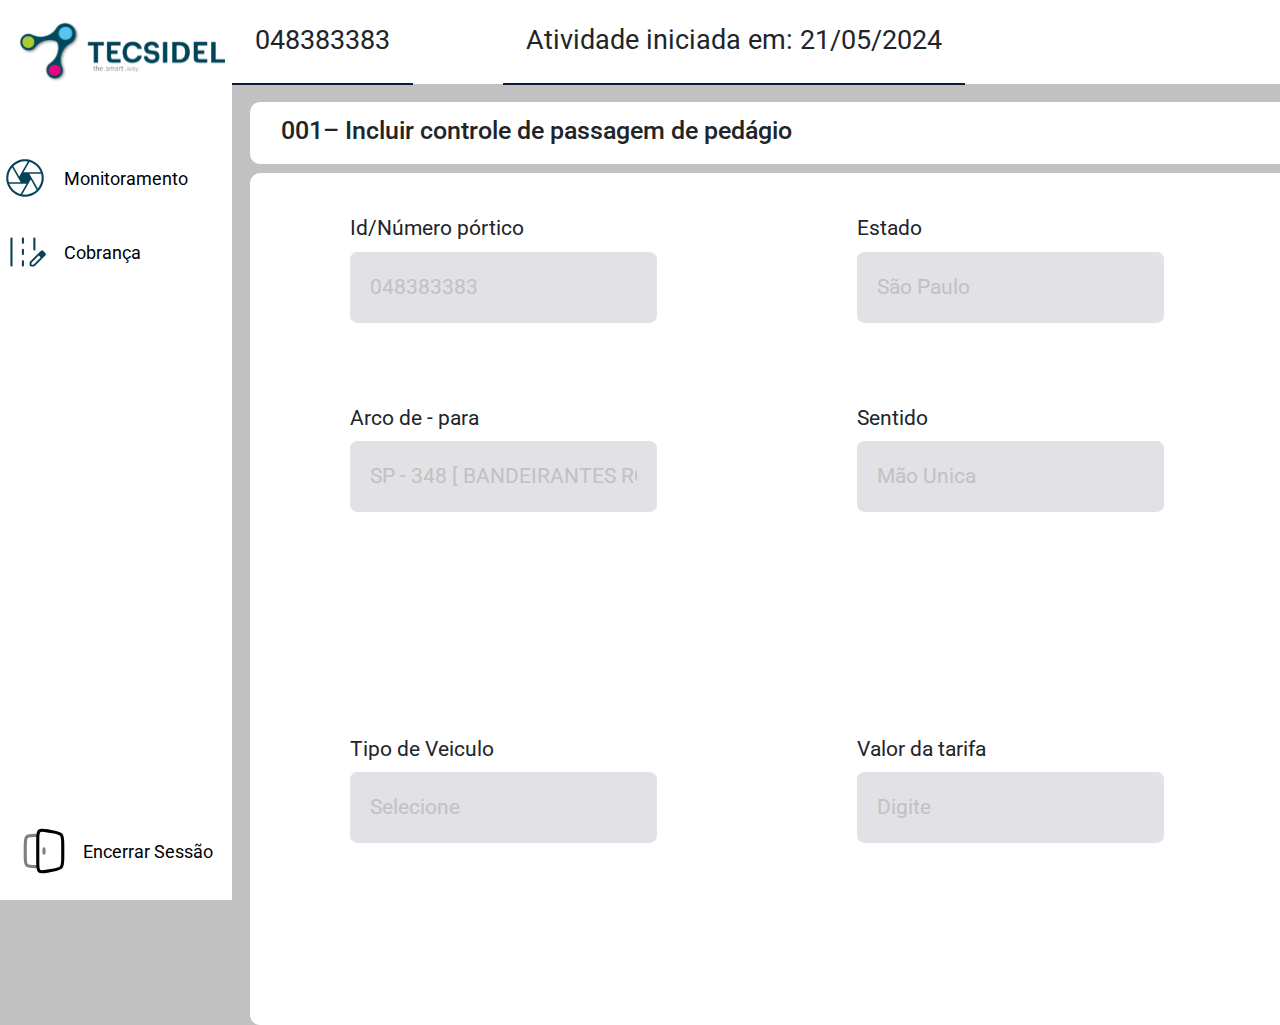
==== src/pages/ControlToll/index.html @ 0fec7f9e "Atualização" ====
<!DOCTYPE html>
<html lang="pt-br">
<head>
  <meta charset="UTF-8">
  <meta name="viewport" content="width=device-width, initial-scale=1.0">
  <link rel="preconnect" href="https://fonts.googleapis.com">
  <link rel="preconnect" href="https://fonts.gstatic.com" crossorigin>
  <link href="https://fonts.googleapis.com/css2?family=Poppins:wght@100;200;300;400;500;600;700;800;900&family=Roboto:wght@100;300;400;500;700;900&display=swap" rel="stylesheet">
  <link href="https://cdn.jsdelivr.net/npm/bootstrap@5.3.3/dist/css/bootstrap.min.css" rel="stylesheet" integrity="sha384-QWTKZyjpPEjISv5WaRU9OFeRpok6YctnYmDr5pNlyT2bRjXh0JMhjY6hW+ALEwIH" crossorigin="anonymous">
  <link rel="stylesheet" href="style.css">
  <title>Tecsidel</title>
</head>
<body>
  <header>
    <div>
      <p>048383383</p>
      <p>Atividade iniciada em: 21/05/2024</p>
    </div>
    <div id="user">
      <img src="../../assets/usuário.png" alt="Imagem de usuário">
      <p>José da Silva</p>
    </div>
  </header>
  <nav>
    <div>
      <img id="logo" src="../../assets/logo2.svg" alt="Logo da empresa Tecsidel">
      <button>
        <img src="../../assets/monitoramento.svg" alt="imagem de uma camera">
        Monitoramento
      </button>
      <button>
        <img src="../../assets/cobranca.svg" alt="imagem de uma pista">
        Cobrança
      </button>
    </div>
    <button>
      <img src="../../assets/encerrar.svg" alt="">
      Encerrar Sessão
    </button>
  </nav>
  <section id="description">
    <h1>001– Incluir controle de passagem de pedágio</h1>
  </section>
  <section id="form">
    <div>
      <label>Id/Número pórtico</label>
      <input type="text" placeholder="048383383">
    </div>
    <div>
      <label>Estado</label>
      <input type="text" placeholder="São Paulo">
    </div>
    <div>
      <label>Cidade</label>
      <input type="text" placeholder="São Paulo">
    </div>
    <div>
      <label>Arco de - para</label>
      <input type="text" placeholder="SP - 348 [ BANDEIRANTES ROD ] - ">
    </div>
    <div>
      <label>Sentido</label>
      <input type="text" placeholder="Mão Unica">
    </div>
    <fieldset>
      <legend>Habilitado para Tag</legend>
      <div>
        <input type="radio" id="Sim" name="habilitado_tag" value="Sim" checked>
        <label for="Sim">Sim</label>
      </div>
      <div>
        <input type="radio" id="Nao" name="habilitado_tag" value="Não">
        <label for="Nao">Não</label>
      </div>
    </fieldset>
    <div>
      <label>Tipo de Veiculo</label>
      <input type="text" placeholder="Selecione">
    </div>
    <div>
      <label>Valor da tarifa</label>
      <input type="text" placeholder="Digite">
    </div>
    <fieldset>
      <legend>Possui isenção de pagamento</legend>
      <div>
        <input type="radio" id="Sim_isencao" name="isencao_pagamento" value="Sim" checked>
        <label for="Sim_isencao">Sim</label>
      </div>
      <div>
        <input type="radio" id="Nao_isencao" name="isencao_pagamento" value="Não">
        <label for="Nao_isencao">Não</label>
      </div>
    </fieldset>
    <div id="button">
      <button class="btn btn-secondary">Cancelar</button>
      <button class="btn btn-primary">Salvar</button>
    </div>
  </section>
  <script src="https://cdn.jsdelivr.net/npm/bootstrap@5.3.3/dist/js/bootstrap.bundle.min.js" integrity="sha384-YvpcrYf0tY3lHB60NNkmXc5s9fDVZLESaAA55NDzOxhy9GkcIdslK1eN7N6jIeHz" crossorigin="anonymous"></script>
</body>
</html>
---- src/pages/ControlToll/style.css ----
* {
  margin: 0;
  padding: 0;
  font-family: "Roboto", sans-serif;
  font-weight: 400;
  font-style: normal;
}

button, input {
  border: none;
  background: none;
}

:root {
  font-size: 62.5%;
}

body {
  display: grid;
  grid-template-columns: 23.2rem auto;
  grid-template-rows: 8.4rem 8.9rem auto;
  grid-template-areas: 
    "nav header" 
    "nav description"
    "nav form";
  width: 100%;
  height: 100vh;
  background: #c1c1c1;
}

header {
  grid-area: header;
  display: flex;
  align-items: center;
  justify-content: center;
  background: white;
  justify-content: space-between;
}

header div {
  display: flex;
  gap: 9.0rem;
  align-items: center;
  justify-content: center;
}

header div img {
  height: 4.3rem;
}

header div p {
  margin-top: 0.8rem;
  font-size: 2.7rem;
  padding: 23px;
  border-bottom: 2px solid #091E3A;
}

#user {
  display: flex;
  gap: .7rem;
  align-items: center;
  justify-content: center;
}

#user p {
  border: none;
}

nav {
  grid-area: nav;
  background: white;
  display: flex;
  justify-content: space-between;
  height: 100vh;
  flex-direction: column;
}

#logo {
  width: 20.7rem;
  height: 6.5rem;
  margin: 1.8rem .7rem 7.0rem 1.8rem;
}

nav button {
  display: flex;
  align-items: center;
  gap: 14px;
  justify-content: center;
  text-align: center;
  font-size: 18px;
  border: none;
  background: none;
  margin-bottom: 24px;
}

nav button img {
  width: 5rem;
  height: 5rem;
}

#description {
  grid-area: description;
  display: flex;
  align-items: center;
  padding: 3.1rem;
  margin: 1.8rem;
  background: white;
  border-radius: 1rem;
}

#form {
  grid-area: form;
  display: grid;
  grid-template-columns: repeat(3, 1fr);
  margin: 0 1.8rem 1.8rem 1.8rem;
  background: white;
  border-radius: 1rem;
  position: relative;
}

#form div input {
  padding: 2rem;
  background: #E2E1E5;
  border-radius: 0.732rem;
  font-size: 2.05rem;
}

#form div label {
  font-size: 2.05rem;
}

#form div input::placeholder {
   color: #C1C1C1;
   font-size: 2.05rem;
}

#form div {
  margin: 4rem 10rem;
}

#form div, #form fieldset {
  display: flex;
  flex-direction: column;
  gap: 0.8rem;
}

fieldset {
  display: flex;
  padding: 1.2rem;
  border-radius: 0.5rem;
}

fieldset legend {
  padding: 0 0.5rem;
}

#button {
  position: absolute;
  bottom: 1.8rem;
  right: 1.8rem;
  display: flex;
  gap: 1rem;
}

#button button {
  padding: 1.2rem 2.4rem;
  border-radius: 0.5rem;
  font-size: 1.4rem;
}

#button button:first-child {
  background: #D2D2D2;
}

#button button:last-child {
  background: #091E3A;
  color: white;
}
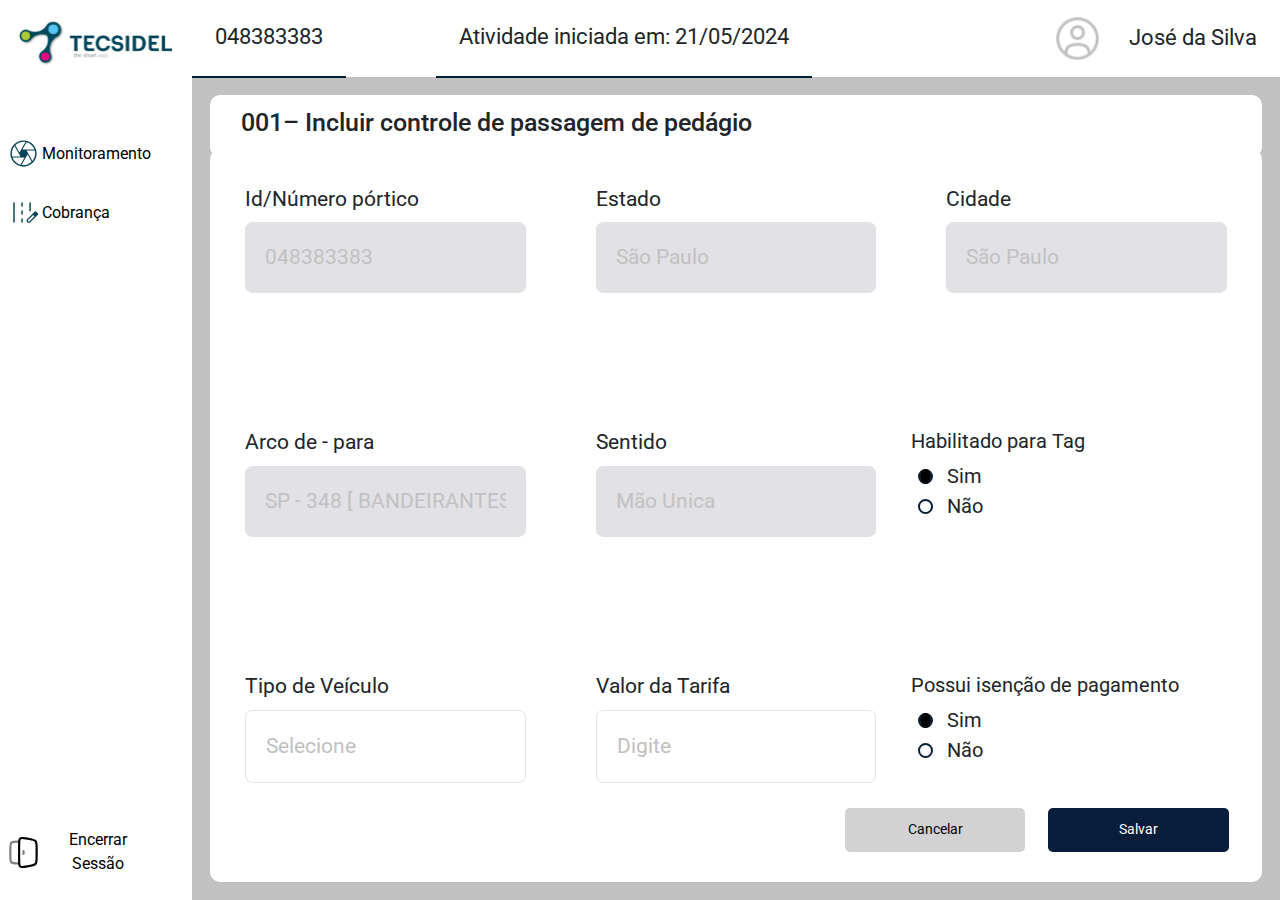
==== commit 29c798ff: "Atualização" ====
--- a/src/pages/ControlToll/index.html
+++ b/src/pages/ControlToll/index.html
@@ -63,39 +63,40 @@
       <input type="text" placeholder="Mão Unica">
     </div>
     <fieldset>
-      <legend>Habilitado para Tag</legend>
-      <div>
-        <input type="radio" id="Sim" name="habilitado_tag" value="Sim" checked>
-        <label for="Sim">Sim</label>
-      </div>
-      <div>
-        <input type="radio" id="Nao" name="habilitado_tag" value="Não">
-        <label for="Nao">Não</label>
-      </div>
-    </fieldset>
+    <legend>Habilitado para Tag</legend>
+    <span>
+      <input type="radio" id="Sim_H" name="habilitado" value="Sim" checked>
+      <label for="Sim_H">Sim</label>
+    </span>
+    <span>
+      <input type="radio" id="Nao_H" name="habilitado" value="Não">
+      <label for="Nao_H">Não</label>
+    </span>
+  </fieldset>
     <div>
-      <label>Tipo de Veiculo</label>
-      <input type="text" placeholder="Selecione">
+      <label for="tipo-veiculo">Tipo de Veículo</label>
+      <input type="text" id="tipo-veiculo" placeholder="Selecione" style="background-color: white; border: 1px solid #E2E1E5;">
     </div>
     <div>
-      <label>Valor da tarifa</label>
-      <input type="text" placeholder="Digite">
+      <label for="valor-tarifa">Valor da Tarifa</label>
+      <input type="text" id="valor-tarifa" placeholder="Digite" style="background-color: white; border: 1px solid #E2E1E5;">
     </div>
+
     <fieldset>
       <legend>Possui isenção de pagamento</legend>
-      <div>
-        <input type="radio" id="Sim_isencao" name="isencao_pagamento" value="Sim" checked>
-        <label for="Sim_isencao">Sim</label>
-      </div>
-      <div>
-        <input type="radio" id="Nao_isencao" name="isencao_pagamento" value="Não">
-        <label for="Nao_isencao">Não</label>
-      </div>
+      <span>
+        <input type="radio" id="Sim" name="isencao" value="Sim" checked>
+        <label for="Sim">Sim</label>
+      </span>
+      <span>
+        <input type="radio" id="Nao" name="isencao" value="Não">
+        <label for="Nao">Não</label>
+      </span>
     </fieldset>
-    <div id="button">
-      <button class="btn btn-secondary">Cancelar</button>
-      <button class="btn btn-primary">Salvar</button>
-    </div>
+    <span id="button">
+      <button>Cancelar</button>
+      <button>Salvar</button>
+    </span>
   </section>
   <script src="https://cdn.jsdelivr.net/npm/bootstrap@5.3.3/dist/js/bootstrap.bundle.min.js" integrity="sha384-YvpcrYf0tY3lHB60NNkmXc5s9fDVZLESaAA55NDzOxhy9GkcIdslK1eN7N6jIeHz" crossorigin="anonymous"></script>
 </body>
--- a/src/pages/ControlToll/style.css
+++ b/src/pages/ControlToll/style.css
@@ -17,8 +17,8 @@
 
 body {
   display: grid;
-  grid-template-columns: 23.2rem auto;
-  grid-template-rows: 8.4rem 8.9rem auto;
+  grid-template-columns: 15% 85%;
+  grid-template-rows: 8.5% 8% 83.5%;
   grid-template-areas: 
     "nav header" 
     "nav description"
@@ -70,32 +70,81 @@
   grid-area: nav;
   background: white;
   display: flex;
+  align-items: start;
   justify-content: space-between;
   height: 100vh;
   flex-direction: column;
 }
 
 #logo {
-  width: 20.7rem;
-  height: 6.5rem;
+  width: 80%;
   margin: 1.8rem .7rem 7.0rem 1.8rem;
 }
 
+header {
+  grid-area: header;
+  display: flex;
+  align-items: center;
+  justify-content: center;
+  background: white;
+  display: flex;
+
+  justify-content: space-between;
+}
+
+header div {
+  display: flex;
+  gap: 9.0rem;
+  align-items: center;
+  justify-content: center;
+}
+
+header div p {
+  margin-top: 0.8rem;
+  font-size: 220%;
+  padding: 2.3rem;
+  border-bottom: 2px solid #091E3A;
+}
+
+#user {
+  display: flex;
+  gap: .7rem;
+  align-items: center;
+  justify-content: center;
+}
+
+#user p {
+  border: none;
+}
+
+nav {
+  grid-area: nav;
+  background: white;
+  display: flex;
+  justify-content: space-between;
+  height: 100vh;
+  flex-direction: column;
+}
+
+#logo {
+  width: 80%;
+  margin: 1.8rem .7rem 7.0rem 1.8rem;
+}
+
 nav button {
   display: flex;
   align-items: center;
-  gap: 14px;
-  justify-content: center;
+  gap: 1%;
   text-align: center;
-  font-size: 18px;
+  font-size: 160%;
   border: none;
   background: none;
+  margin-left: 3%;
   margin-bottom: 24px;
 }
 
 nav button img {
-  width: 5rem;
-  height: 5rem;
+  width: 3.5rem;
 }
 
 #description {
@@ -115,12 +164,12 @@
   margin: 0 1.8rem 1.8rem 1.8rem;
   background: white;
   border-radius: 1rem;
-  position: relative;
 }
 
 #form div input {
   padding: 2rem;
   background: #E2E1E5;
+  width: 100%;
   border-radius: 0.732rem;
   font-size: 2.05rem;
 }
@@ -135,41 +184,80 @@
 }
 
 #form div {
-  margin: 4rem 10rem;
-}
-
-#form div, #form fieldset {
+  margin: 10% 10% 0;
+}
+
+#form div {
   display: flex;
   flex-direction: column;
   gap: 0.8rem;
 }
 
+
 fieldset {
-  display: flex;
-  padding: 1.2rem;
-  border-radius: 0.5rem;
+  margin-right: 1rem;
 }
 
 fieldset legend {
-  padding: 0 0.5rem;
+  margin-top: 10%;
+  font-size: 200%;
+}
+
+fieldset span {
+  display: flex;
+  align-items: center;
+  gap: 1rem;
+}
+
+fieldset span input {
+  appearance: none;
+  -webkit-appearance: none;
+  width: 1.5rem;
+  height: 1.5rem;
+  border: 2px solid #091E3A;
+  border-radius: 50%;
+  display: flex;
+  align-items: center;
+  justify-content: center;
+  margin-left: 2%;
+  cursor: pointer;
+  outline: none;
+}
+
+fieldset span input:checked::before {
+  content: '';
+  width: 2rem;
+  height: 1.5rem;
+  border-radius: 50%;
+  background-color: black;
+}
+
+fieldset span label {
+  font-size: 200%;
+  margin-left: 1%;
+  cursor: pointer;
 }
 
 #button {
   position: absolute;
-  bottom: 1.8rem;
-  right: 1.8rem;
-  display: flex;
+  bottom: 4.8rem;
+  width: 30%;
+  right: 4%;
+  display: flex;
+  justify-content: space-between;
   gap: 1rem;
 }
 
 #button button {
-  padding: 1.2rem 2.4rem;
+  padding: 3%;
   border-radius: 0.5rem;
+  width: 47%;
   font-size: 1.4rem;
 }
 
 #button button:first-child {
   background: #D2D2D2;
+
 }
 
 #button button:last-child {
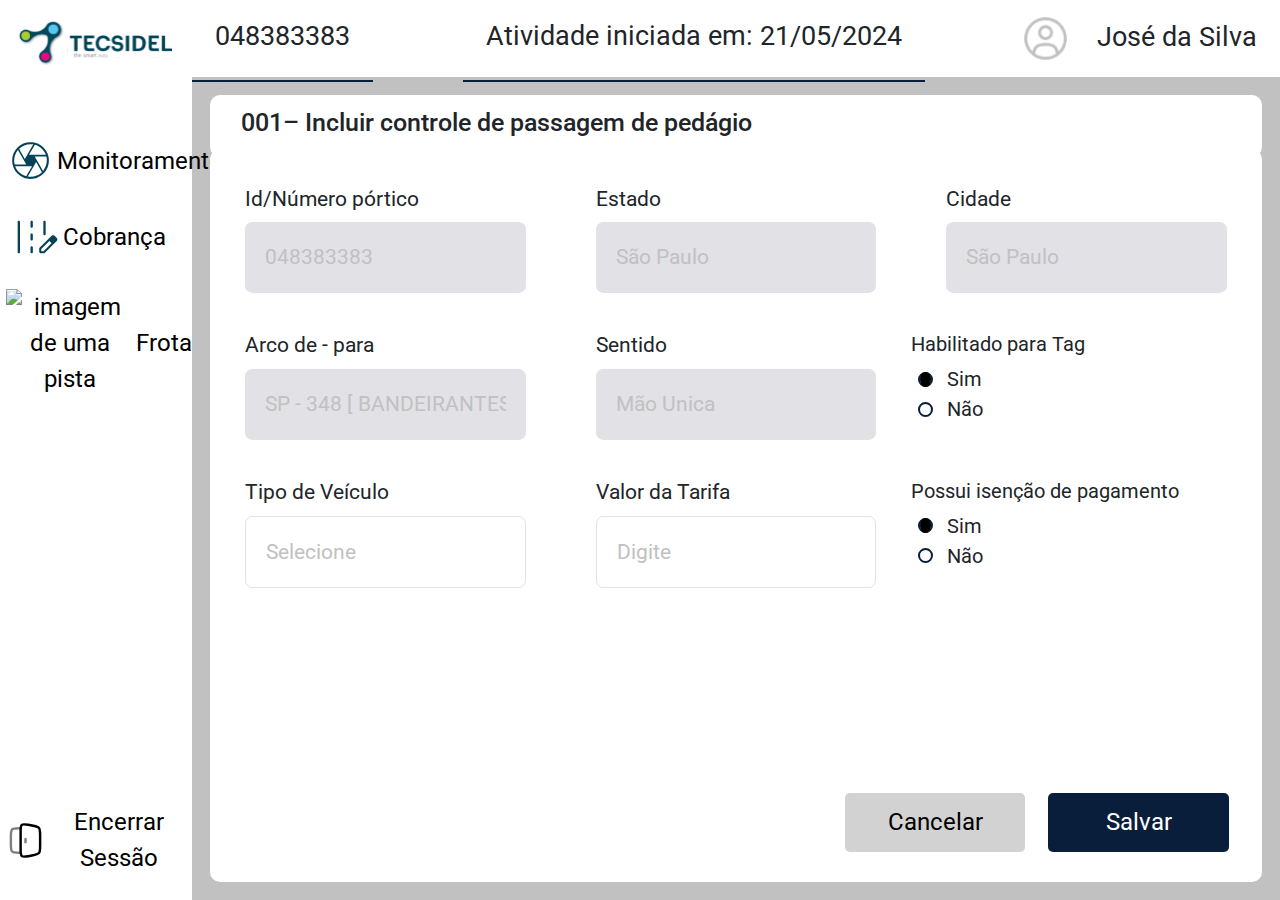
==== commit 48978265: "atualização" ====
--- a/src/pages/ControlToll/index.html
+++ b/src/pages/ControlToll/index.html
@@ -31,6 +31,10 @@
       <button>
         <img src="../../assets/cobranca.svg" alt="imagem de uma pista">
         Cobrança
+      </button>
+      <button>
+        <img src="../../assets/frota.svg" alt="imagem de uma pista">
+        Frota
       </button>
     </div>
     <button>
--- a/src/pages/ControlToll/style.css
+++ b/src/pages/ControlToll/style.css
@@ -70,7 +70,6 @@
   grid-area: nav;
   background: white;
   display: flex;
-  align-items: start;
   justify-content: space-between;
   height: 100vh;
   flex-direction: column;
@@ -81,72 +80,18 @@
   margin: 1.8rem .7rem 7.0rem 1.8rem;
 }
 
-header {
-  grid-area: header;
-  display: flex;
-  align-items: center;
-  justify-content: center;
-  background: white;
-  display: flex;
-
-  justify-content: space-between;
-}
-
-header div {
-  display: flex;
-  gap: 9.0rem;
-  align-items: center;
-  justify-content: center;
-}
-
-header div p {
-  margin-top: 0.8rem;
-  font-size: 220%;
-  padding: 2.3rem;
-  border-bottom: 2px solid #091E3A;
-}
-
-#user {
-  display: flex;
-  gap: .7rem;
-  align-items: center;
-  justify-content: center;
-}
-
-#user p {
-  border: none;
-}
-
-nav {
-  grid-area: nav;
-  background: white;
-  display: flex;
-  justify-content: space-between;
-  height: 100vh;
-  flex-direction: column;
-}
-
-#logo {
-  width: 80%;
-  margin: 1.8rem .7rem 7.0rem 1.8rem;
-}
-
 nav button {
   display: flex;
   align-items: center;
   gap: 1%;
   text-align: center;
-  font-size: 160%;
+  font-size: 240%;
   border: none;
   background: none;
   margin-left: 3%;
   margin-bottom: 24px;
 }
 
-nav button img {
-  width: 3.5rem;
-}
-
 #description {
   grid-area: description;
   display: flex;
@@ -161,6 +106,7 @@
   grid-area: form;
   display: grid;
   grid-template-columns: repeat(3, 1fr);
+  grid-template-rows: repeat(5, 1fr);
   margin: 0 1.8rem 1.8rem 1.8rem;
   background: white;
   border-radius: 1rem;
@@ -252,7 +198,7 @@
   padding: 3%;
   border-radius: 0.5rem;
   width: 47%;
-  font-size: 1.4rem;
+  font-size: 240%;
 }
 
 #button button:first-child {
